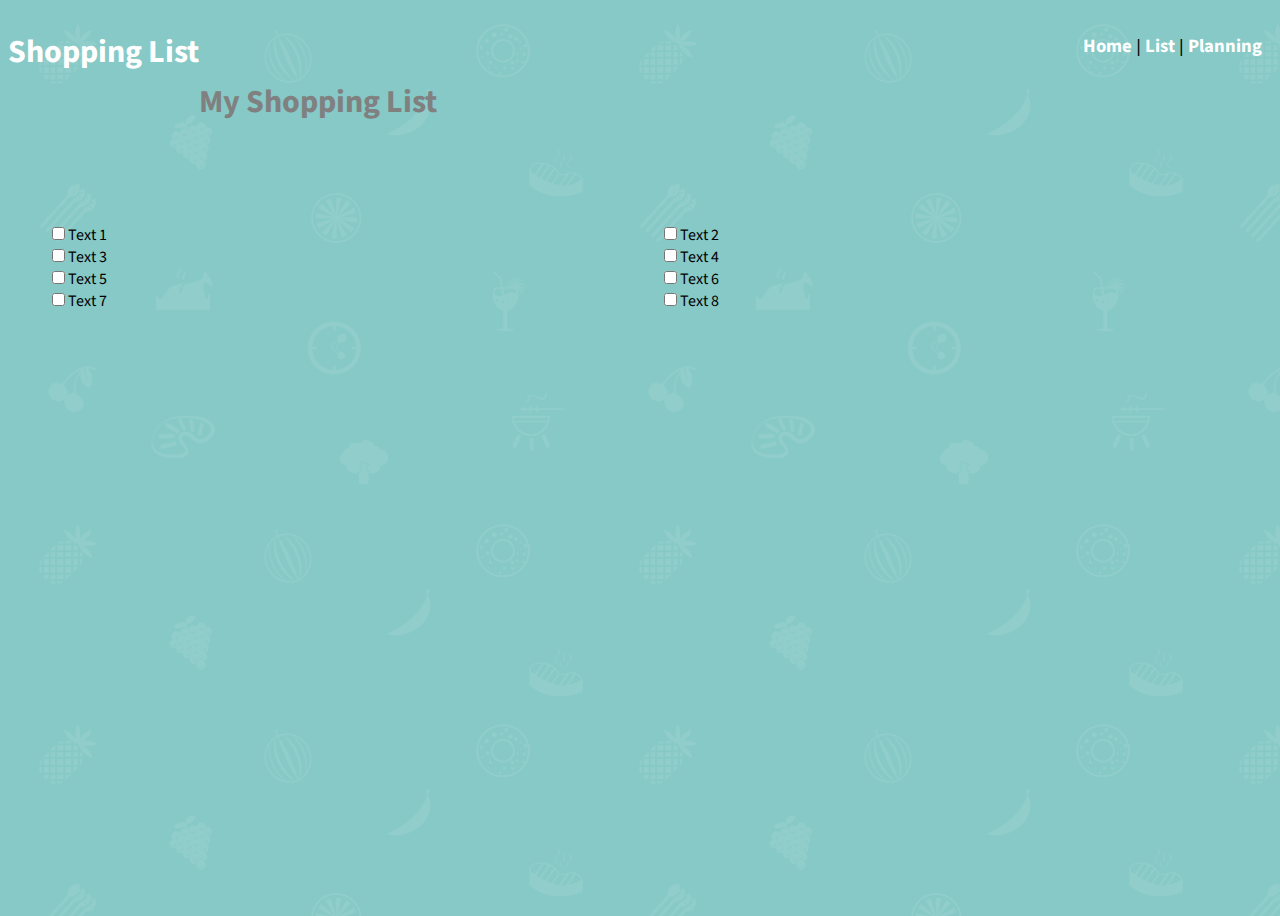
==== list.html @ 376183b9 "adding list page" ====
<!DOCTYPE html>

<html>
    <head>
        <meta charset="UTF-8">

        <title>
            Shopping List
        </title>

        <!-- import CSS and Google Fonts -->

        <style>
            @import url(styles.css);
            @import url(https://fonts.googleapis.com/css?family=Source+Sans+Pro:400,300italic);
        </style>
    </head>
    <body>
        <div id="logo"><h1>Shopping List</h1></div>

        <div id="navbar"> 
            <a href="index.html">Home </a> <span> | </span>
            <a href="list.html">List </a> <span> | </span>
            <a href="planning.html">Planning  </a>
        </div>

        <div id="title"><h1>My Shopping List</h1></div>
        
        <div id="columns">
            <ul class="checkbox-grid">
                <li><input type="checkbox" name="text1" value="value1" /><labe for="text1">Text 1</label></li>
                <li><input type="checkbox" name="text2" value="value2" /><label for="text2">Text 2</label></li>
                <li><input type="checkbox" name="text3" value="value3" /><label for="text3">Text 3</label></li>
                <li><input type="checkbox" name="text4" value="value4" /><label for="text4">Text 4</label></li>
                <li><input type="checkbox" name="text5" value="value5" /><label for="text5">Text 5</label></li>
                <li><input type="checkbox" name="text6" value="value6" /><label for="text6">Text 6</label></li>
                <li><input type="checkbox" name="text7" value="value7" /><label for="text7">Text 7</label></li>
                <li><input type="checkbox" name="text8" value="value8" /><label for="text8">Text 8</label></li>
            </ul>
        
        </div>


        <div style="clear:both;"></div>

    </body>
</html>
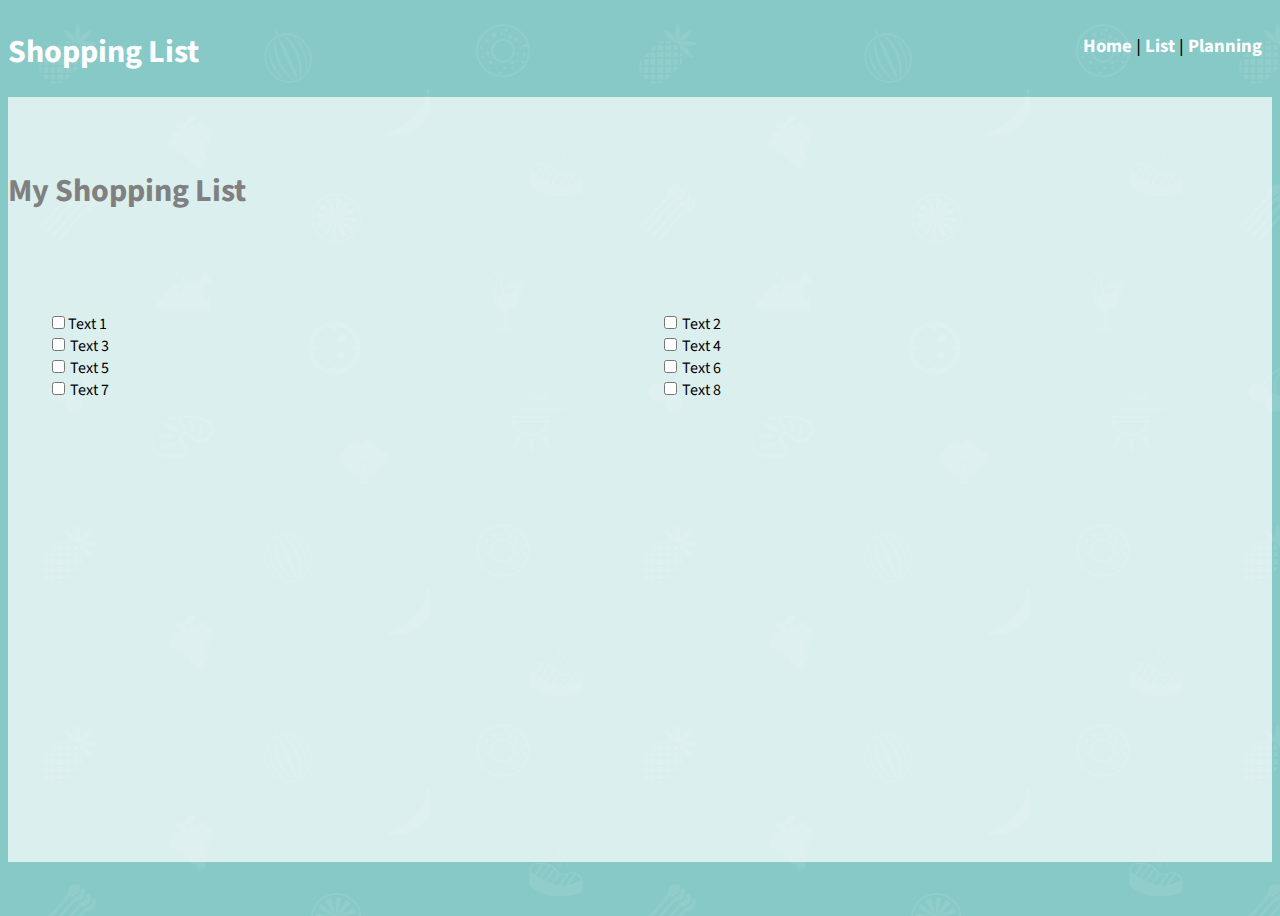
==== commit 26f64e7e: "finished index with palceholders" ====
--- a/list.html
+++ b/list.html
@@ -23,9 +23,10 @@
             <a href="list.html">List </a> <span> | </span>
             <a href="planning.html">Planning  </a>
         </div>
-
+<div style="clear:both;"></div>
+<div id="container" style="width:100%;">
         <div id="title"><h1>My Shopping List</h1></div>
-        
+         
         <div id="columns">
             <ul class="checkbox-grid">
                 <li><input type="checkbox" name="text1" value="value1" /><labe for="text1">Text 1</label></li>
@@ -39,7 +40,7 @@
             </ul>
         
         </div>
-
+         </div>
 
         <div style="clear:both;"></div>
 
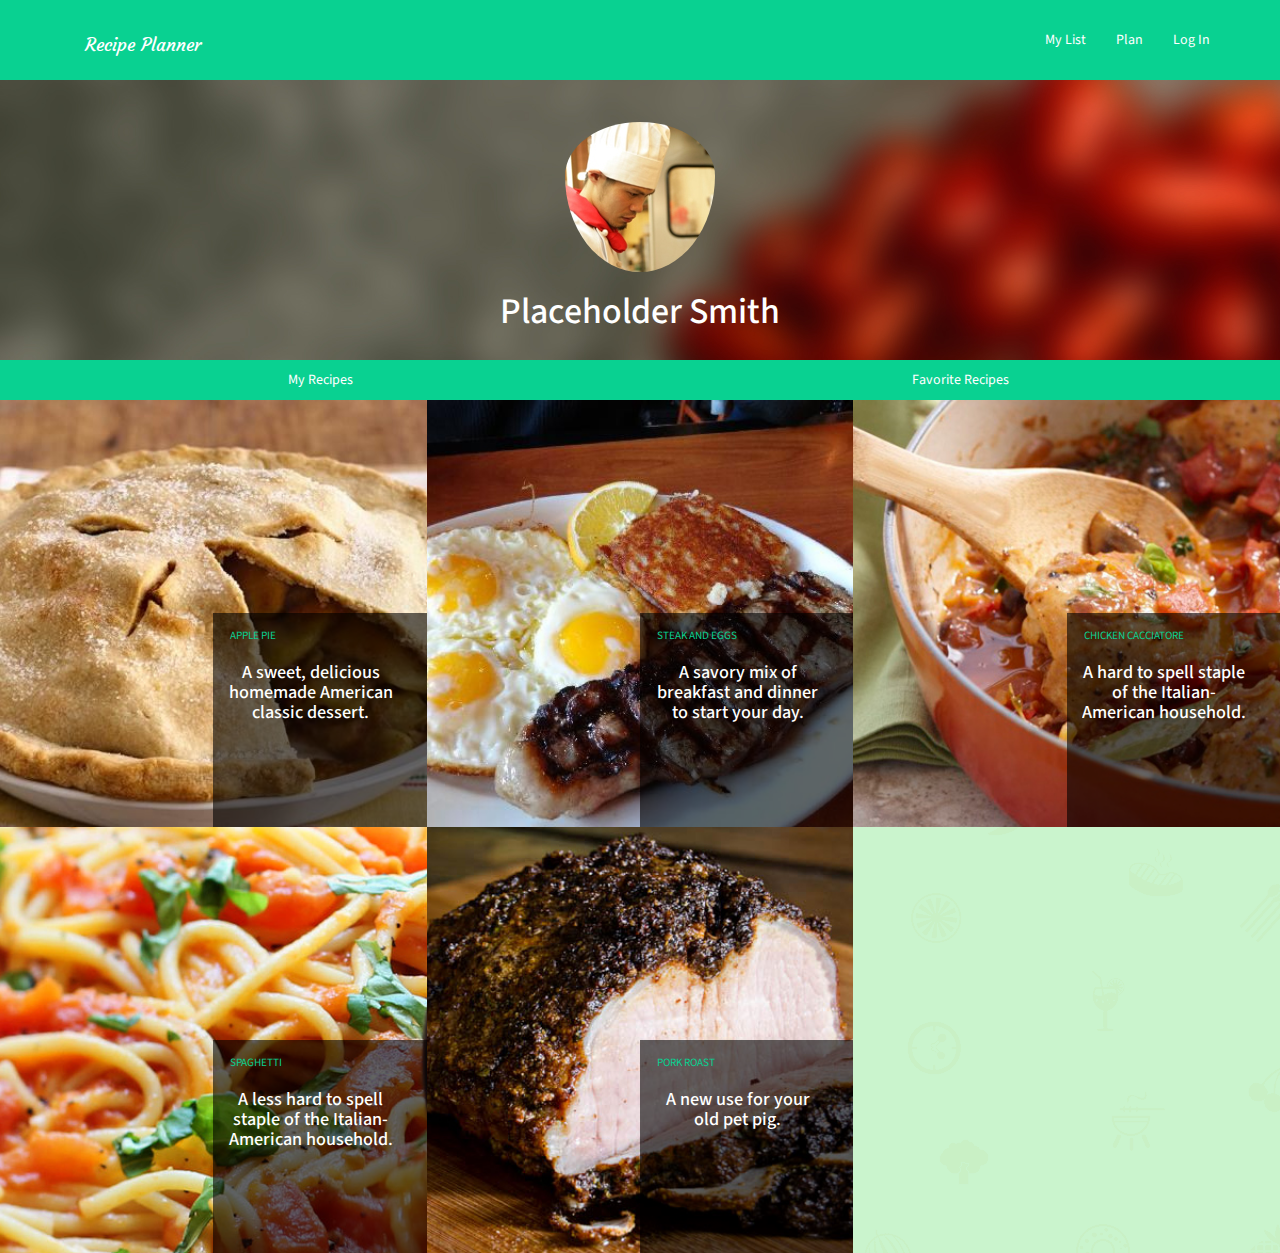
==== commit 5535f6e7: "Refactor code, add log-in, search and profile UI" ====
--- a/list.html
+++ b/list.html
@@ -5,44 +5,284 @@
         <meta charset="UTF-8">
 
         <title>
-            Shopping List
+            Recipe Planner
         </title>
 
         <!-- import CSS and Google Fonts -->
 
-        <style>
-            @import url(styles.css);
-            @import url(https://fonts.googleapis.com/css?family=Source+Sans+Pro:400,300italic);
-        </style>
+        <link rel="stylesheet" type="text/css" href="https://fonts.googleapis.com/css?family=Source+Sans+Pro:400,300italic">
+        <link href='https://fonts.googleapis.com/css?family=Courgette' rel='stylesheet' type='text/css'>
+        <link rel="stylesheet" type="text/css" href="css/bootstrap.css">
+        <link rel="stylesheet" type="text/css" href="css/boostrap-theme.css">
+        <link rel="stylesheet" type="text/css" href="css/styles.css">
+
+        <!--Responsive meta viewport tag-->
+        <meta name="viewport" content="width=device-width">
+
     </head>
     <body>
-        <div id="logo"><h1>Shopping List</h1></div>
-
-        <div id="navbar"> 
-            <a href="index.html">Home </a> <span> | </span>
-            <a href="list.html">List </a> <span> | </span>
-            <a href="planning.html">Planning  </a>
+
+        <!--MJ NAVIGATION-->
+
+        <nav class="nav navbar-custom navbar-static-top">
+            <div class="container">
+                <h1 class="branding-font navbar-brand"><a href="index.html">Recipe Planner</a></h1>
+
+                <button class="navbar-toggle menu-icon" data-toggle ="collapse" data-target =".navMenu">
+                    <span class="glyphicon glyphicon-menu-hamburger"></span>
+                </button>
+
+                <div class="collapse navbar-collapse navMenu"> 
+                    <ul class="nav navbar-nav navbar-text navbar-right">
+                        <!--<li><a href="#index">Home</a></li>-->
+                        <li><a href="list.html">My List</a></li>
+                        <li><a href="#plan">Plan</a></li>
+                        <li><a href="#" data-toggle="modal" data-target="#login-modal">Log In</a></li>
+                    </ul>    
+                </div>
+            </div>
+        </nav>
+
+        <!--MJ LOGIN MODAL-->
+        <div class="modal fade" id="login-modal" tabindex="-1" role="dialog" aria-labelledby="myModalLabel" aria-hidden="true" style="display: none;">
+            <div class="modal-dialog">
+                <div class="loginmodal-container">
+                    <h1>Log In</h1><br>
+                    <form>                                    <!--Controller needs to specify an action-->
+                        <input type="text" name="user" placeholder="Username">
+                        <input type="password" name="pass" placeholder="Password">
+                        <input type="submit" name="login" class="text-center login loginmodal-submit" value="Login">
+                    </form>
+                    
+                    <div class="login-help text-center">
+                        <a href="register.html">Register</a> - <a href="#">Forgot Password</a>
+                    </div>
+                </div>
+            </div>
         </div>
-<div style="clear:both;"></div>
-<div id="container" style="width:100%;">
-        <div id="title"><h1>My Shopping List</h1></div>
-         
-        <div id="columns">
-            <ul class="checkbox-grid">
-                <li><input type="checkbox" name="text1" value="value1" /><labe for="text1">Text 1</label></li>
-                <li><input type="checkbox" name="text2" value="value2" /><label for="text2">Text 2</label></li>
-                <li><input type="checkbox" name="text3" value="value3" /><label for="text3">Text 3</label></li>
-                <li><input type="checkbox" name="text4" value="value4" /><label for="text4">Text 4</label></li>
-                <li><input type="checkbox" name="text5" value="value5" /><label for="text5">Text 5</label></li>
-                <li><input type="checkbox" name="text6" value="value6" /><label for="text6">Text 6</label></li>
-                <li><input type="checkbox" name="text7" value="value7" /><label for="text7">Text 7</label></li>
-                <li><input type="checkbox" name="text8" value="value8" /><label for="text8">Text 8</label></li>
-            </ul>
-        
+
+        <!--PAGE CONTENT-->
+
+        <div class="profile-jumbotron">
+            <div class="container text-center">
+                <img class="img-circle responsive-img profile-picture" src="/img/mock-pro-pic.jpg">
+                <h1>Placeholder Smith</h1>
+            </div>
         </div>
-         </div>
-
-        <div style="clear:both;"></div>
+
+        <div class="profile-content text-center">
+
+            <div class="profile-nav">
+                <ul class="nav" id="myTab">
+                    <li class="active profile-tab"><a href="#my-recipes" data-toggle="tab">My Recipes</a></li>
+                    <li><a class="profile-tab" href="#favorite-recipes" data-toggle="tab">Favorite Recipes</a></li>
+                </ul>
+            </div>
+
+            <div class="tab-content my-tab">
+                <div class="tab-pane active" id="my-recipes">
+                    <div class="row">
+                        <div class="col-md-12">
+                            <!--My recipes tab-->
+
+
+                            <!--Each element is an article-->
+                            <article class="col-sm-6 col-md-4">
+                                <a href="#">
+                                    <div class="row">
+                                        <div class="boxTile">
+
+                                            <div class="square">
+                                                <img src="img/apple-pie.jpg">
+                                            </div>
+
+                                            <div class="square info easeAni">
+                                                <div class="text">
+                                                        <p>Apple Pie</p>
+                                                <h2>A sweet, delicious homemade American classic dessert.</h2>
+                                                </div>
+                                            </div>
+
+                                        </div>
+                                    </div>
+                                </a>
+                            </article>
+
+                            <!--Each element is an article-->
+                            <article class="col-sm-6 col-md-4">
+                                <a href="#">
+                                    <div class="row">
+                                        <div class="boxTile">
+
+                                            <div class="square">
+                                                <img src="img/steak-and-eggs.jpg">
+                                            </div>
+
+                                            <div class="square info easeAni">
+                                                <div class="text">
+                                                        <p>Steak and Eggs</p>
+                                                <h2>A savory mix of breakfast and dinner to start your day.</h2>
+                                                </div>
+                                            </div>
+
+                                        </div>
+                                    </div>
+                                </a>
+                            </article>
+
+                            <!--Each element is an article-->
+                            <article class="col-sm-6 col-md-4">
+                                <a href="#">
+                                    <div class="row">
+                                        <div class="boxTile">
+
+                                            <div class="square">
+                                                <img src="img/chicken-cacciatore.jpg">
+                                            </div>
+
+                                            <div class="square info easeAni">
+                                                <div class="text">
+                                                        <p>Chicken Cacciatore</p>
+                                                <h2>A hard to spell staple of the Italian-American household.</h2>
+                                                </div>
+                                            </div>
+
+                                        </div>
+                                    </div>
+                                </a>
+                            </article>
+
+                            <!--Each element is an article-->
+                            <article class="col-sm-6 col-md-4">
+                                <a href="#">
+                                    <div class="row">
+                                        <div class="boxTile">
+
+                                            <div class="square">
+                                                <img src="img/spaghetti.jpg">
+                                            </div>
+
+                                            <div class="square info easeAni">
+                                                <div class="text">
+                                                        <p>Spaghetti</p>
+                                                <h2>A less hard to spell staple of the Italian-American household.</h2>
+                                                </div>
+                                            </div>
+
+                                        </div>
+                                    </div>
+                                </a>
+                            </article>
+
+                            <!--Each element is an article-->
+                            <article class="col-sm-6 col-md-4">
+                                <a href="#">
+                                    <div class="row">
+                                        <div class="boxTile">
+
+                                            <div class="square">
+                                                <img src="img/pork-roast.jpg">
+                                            </div>
+
+                                            <div class="square info easeAni">
+                                                <div class="text">
+                                                        <p>Pork Roast</p>
+                                                <h2>A new use for your old pet pig.</h2>
+                                                </div>
+                                            </div>
+
+                                        </div>
+                                    </div>
+                                </a>
+                            </article>
+
+
+                        </div>
+                    </div>
+                </div>
+                <div class="tab-pane" id="favorite-recipes">
+                    <div class="row">
+                        <div class="col-md-12">
+                            <!--Favorite recipes tab-->
+
+
+                            <!--Each element is an article-->
+                            <article class="col-sm-6 col-md-4">
+                                <a href="#">
+                                    <div class="row">
+                                        <div class="boxTile">
+
+                                            <div class="square">
+                                                <img src="img/peanut-butter-cheesecake.jpg">
+                                            </div>
+
+                                            <div class="square info easeAni">
+                                                <div class="text">
+                                                        <p>Peanut Butter Cheesecake</p>
+                                                <h2>Why spend $50 at the Cheescake Factory?</h2>
+                                                </div>
+                                            </div>
+
+                                        </div>
+                                    </div>
+                                </a>
+                            </article>
+
+                            <!--Each element is an article-->
+                            <article class="col-sm-6 col-md-4">
+                                <a href="#">
+                                    <div class="row">
+                                        <div class="boxTile">
+
+                                            <div class="square">
+                                                <img src="img/shamrock-cupcakes.jpg">
+                                            </div>
+
+                                            <div class="square info easeAni">
+                                                <div class="text">
+                                                        <p>Shamrock Cupcakes</p>
+                                                <h2>A perfect dessert for the day everyone has x% of Irish in them.</h2>
+                                                </div>
+                                            </div>
+
+                                        </div>
+                                    </div>
+                                </a>
+                            </article>
+
+
+                            <!--Each element is an article-->
+                            <article class="col-sm-6 col-md-4">
+                                <a href="#">
+                                    <div class="row">
+                                        <div class="boxTile">
+
+                                            <div class="square">
+                                                <img src="img/spaghetti.jpg">
+                                            </div>
+
+                                            <div class="square info easeAni">
+                                                <div class="text">
+                                                        <p>Spaghetti Squash</p>
+                                                <h2>A harder to spell vegetable version of the easy to spell staple of the Italian-American household.</h2>
+                                                </div>
+                                            </div>
+
+                                        </div>
+                                    </div>
+                                </a>
+                            </article>
+
+
+                        </div>
+                    </div>
+                </div>
+            </div>
+
+        </div>
+
+        <script src="https://ajax.googleapis.com/ajax/libs/jquery/2.2.2/jquery.min.js"></script>
+        <script src="js/bootstrap.js"></script>
 
     </body>
 </html>
--- a/css/styles.css
+++ b/css/styles.css
@@ -0,0 +1,259 @@
+body {
+    background-color: white;
+    background-image: url("../img/restaurant.png");
+    height:100vh;
+    font-family: 'Source Sans Pro', sans-serif;
+    text-decoration: none;
+    color:white;
+}
+
+ul{
+    list-style-type: none;
+}
+/*navbar by Michael Jannino*/
+
+.navbar-custom{
+    background-color: #09d191;
+    border-color: #85c8c5;
+    color: white;
+}
+
+.navbar-custom a{
+    text-decoration: none !important;
+    color:white;
+}
+
+.nav > li:hover{
+    background-color:none !important;
+}
+
+.nav > li:focus{
+    background-color:none !important;
+}
+
+.jumbotron {
+    background-image: url("../img/jumbotron.jpg");
+    background-size: cover;
+    height: 100%;
+}
+
+.profile-jumbotron{
+    height: 20em !important;
+    background-image: url("../img/profile-jumbotron.jpg");
+    width:100%;
+}
+
+.profile-picture{
+    padding-top:3em;
+}
+
+.profile-tab{
+    width:50%;
+    float:left;
+    background-color:#09d191;
+    text-decoration:none !important;
+    color:white !important;
+}
+
+.profile-tab a{
+     text-decoration:none !important;
+    color:white !important;   
+}
+
+/*  
+
+These are imported grid layout boxes I had from an old project
+-Michael Jannino
+
+*/
+.easeAni {  -webkit-transition: all 0.3s ease-in; -moz-transition: all 0.3s ease-in; -o-transition: all 0.3s ease-in; transition: all 0.3s ease-in;}
+  
+.boxTile {  background: #333;  height: 0;  padding-bottom: 50%;  position: relative;  width: 100%;}
+.boxTile .square { position: absolute; bottom: 0;  left: 0;  right: 0;  top: 0;}
+.boxTile .square img {  display: block;  height: 100%;  width: 50%;}
+.boxTile .info {  bottom: 0;  left: 50%;  overflow: hidden;  padding: 15px;  position: absolute;  right: 0;  top: 0;}
+.boxTile:hover .info { background: #07af79;}
+.boxTile .text {  color: #FFFFFF;  max-height: 100%;  overflow: hidden;  width: 100%;}
+.boxTile .text h2 {  color: #FFF;  display: inline-block;  font-size: 130%;  margin: 8px 0; padding-right:1em;}
+.boxTile .text p {  color: #09d191;  text-transform: uppercase;  white-space: nowrap; font-size: 80%; padding-right:1em;}
+
+
+
+@media (max-width: 768px) {
+
+.boxTile .square img {  display: block;  width: 50% !important;  }
+
+}
+
+@media (min-width: 768px) {
+
+.boxTile .square img {  display: block;  width: 50% !important;  }
+
+}
+
+
+@media (min-width: 1200px) {
+
+.boxTile {  padding-bottom: 100%;  }
+.boxTile .square img {  display: block;  width: 100% !important;  }
+.boxTile .info {  top: 50%;  background: #000; background: rgba(0, 0, 0, 0.6); filter: alpha(opacity=60);}
+
+}
+
+
+.branding-font{
+    font-family: 'Courgette', cursive;
+}
+
+.jumbo-title{
+    padding-top:20vh;
+}
+
+.menu-icon{
+    padding-top:2em;
+}
+
+p, input {
+    color: black;
+    text-align: left;
+    font-size: 12pt;
+    font-family: 'Source Sans Pro', sans-serif;
+    padding: 0 2px 0 2px ;
+    /*text-indent: 10px;*/
+}
+
+
+/* Login modal */
+
+.loginmodal-container {
+  padding: 30px;
+  max-width: 350px;
+  width: 100% !important;
+  background-color: #F7F7F7;
+  margin: 0 auto;
+  border-radius: 2px;
+  box-shadow: 0px 2px 2px rgba(0, 0, 0, 0.3);
+  overflow: hidden;
+  font-family: roboto;
+}
+
+.loginmodal-container h1 {
+  text-align: center;
+  font-size: 1.8em;
+  color:#2f4f4f;
+}
+
+.loginmodal-container input[type=submit] {
+  width: 100%;
+  display: block;
+  margin-bottom: 10px;
+  position: relative;
+}
+
+.loginmodal-container input[type=text], input[type=password] {
+  height: 44px;
+  font-size: 16px;
+  width: 100%;
+  margin-bottom: 10px;
+  -webkit-appearance: none;
+  background: #fff;
+  border: 1px solid #d9d9d9;
+  border-top: 1px solid #c0c0c0;
+  /* border-radius: 2px; */
+  padding: 0 8px;
+  box-sizing: border-box;
+  -moz-box-sizing: border-box;
+}
+
+.loginmodal-container input[type=text]:hover, input[type=password]:hover {
+  border: 1px solid #b9b9b9;
+  border-top: 1px solid #a0a0a0;
+  -moz-box-shadow: inset 0 1px 2px rgba(0,0,0,0.1);
+  -webkit-box-shadow: inset 0 1px 2px rgba(0,0,0,0.1);
+  box-shadow: inset 0 1px 2px rgba(0,0,0,0.1);
+}
+
+.loginmodal {
+  text-align: center;
+  font-size: 14px;
+  font-family: 'Arial', sans-serif;
+  font-weight: 700;
+  height: 36px;
+  padding: 0 8px;
+/* border-radius: 3px; */
+/* -webkit-user-select: none;
+  user-select: none; */
+}
+
+.loginmodal-submit {
+  /* border: 1px solid #3079ed; */
+  border: 0px;
+  color: #fff;
+  text-shadow: 0 1px rgba(0,0,0,0.1); 
+  background-color: #09d191;
+  padding: 17px 0px;
+  font-family: roboto;
+  font-size: 14px;
+  /* background-image: -webkit-gradient(linear, 0 0, 0 100%,   from(#4d90fe), to(#4787ed)); */
+}
+
+.loginmodal-submit:hover {
+  /* border: 1px solid #2f5bb7; */
+  border: 0px;
+  text-shadow: 0 1px rgba(0,0,0,0.3);
+  background-color: #07af79;
+  /* background-image: -webkit-gradient(linear, 0 0, 0 100%,   from(#4d90fe), to(#357ae8)); */
+}
+
+.loginmodal-container a {
+  text-decoration: none;
+  color: #666;
+  font-weight: 400;
+  text-align: center;
+  display: inline-block;
+  opacity: 0.6;
+  transition: opacity ease 0.5s;
+} 
+
+.login-help{
+  font-size: 12px;
+}
+
+
+/* Old styles */
+
+
+#searchsidebar{
+    padding-left: 20px;
+    width:275px;
+    height: 100%;
+    height: calc(100vh-90px);
+    float:left;
+    overflow:hidden;
+    background: #666666;
+    display:inline-block;
+}
+
+
+#searchresults{
+    height:100%;
+    background:grey;
+}
+
+#title{
+    text-align:center    ;
+    padding-top: 50px;
+    display:inline;
+    float:left;
+    color:grey;   
+}
+
+#columns{
+    padding-top:200px;
+}
+
+.checkbox-grid li {    
+    display: block;
+    float: left;
+    width: 50%;
+}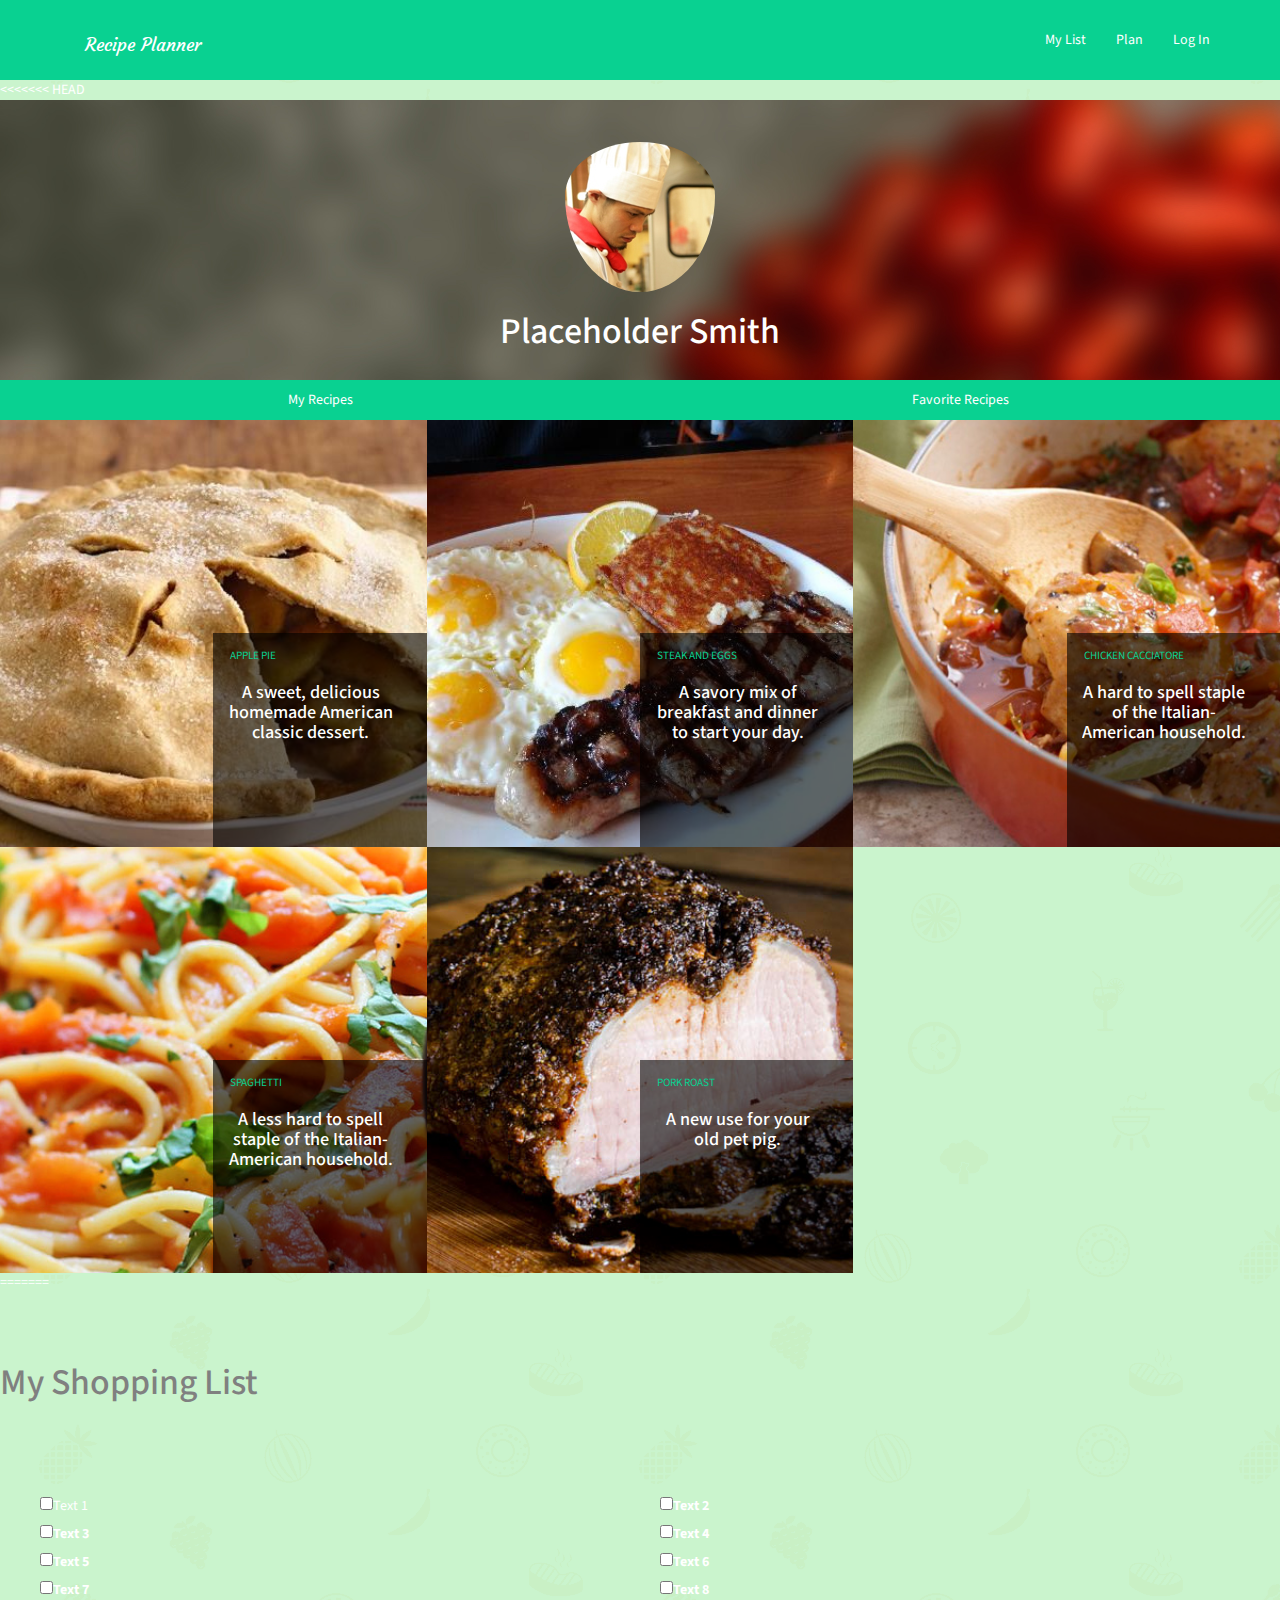
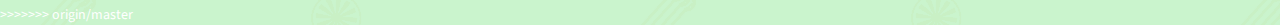
==== commit b6d58189: "Merge remote-tracking branch 'origin/master'" ====
--- a/list.html
+++ b/list.html
@@ -60,6 +60,7 @@
                 </div>
             </div>
         </div>
+<<<<<<< HEAD
 
         <!--PAGE CONTENT-->
 
@@ -280,6 +281,26 @@
             </div>
 
         </div>
+=======
+<div style="clear:both;"></div>
+<div id="container" style="width:100%;">
+        <div id="title"><h1>My Shopping List</h1></div>
+         
+        <div id="columns">
+            <ul class="checkbox-grid">
+                <li><input type="checkbox" name="text1" value="value1" /><labe for="text1">Text 1</label></li>
+                <li><input type="checkbox" name="text2" value="value2" /><label for="text2">Text 2</label></li>
+                <li><input type="checkbox" name="text3" value="value3" /><label for="text3">Text 3</label></li>
+                <li><input type="checkbox" name="text4" value="value4" /><label for="text4">Text 4</label></li>
+                <li><input type="checkbox" name="text5" value="value5" /><label for="text5">Text 5</label></li>
+                <li><input type="checkbox" name="text6" value="value6" /><label for="text6">Text 6</label></li>
+                <li><input type="checkbox" name="text7" value="value7" /><label for="text7">Text 7</label></li>
+                <li><input type="checkbox" name="text8" value="value8" /><label for="text8">Text 8</label></li>
+            </ul>
+        
+        </div>
+         </div>
+>>>>>>> origin/master
 
         <script src="https://ajax.googleapis.com/ajax/libs/jquery/2.2.2/jquery.min.js"></script>
         <script src="js/bootstrap.js"></script>
